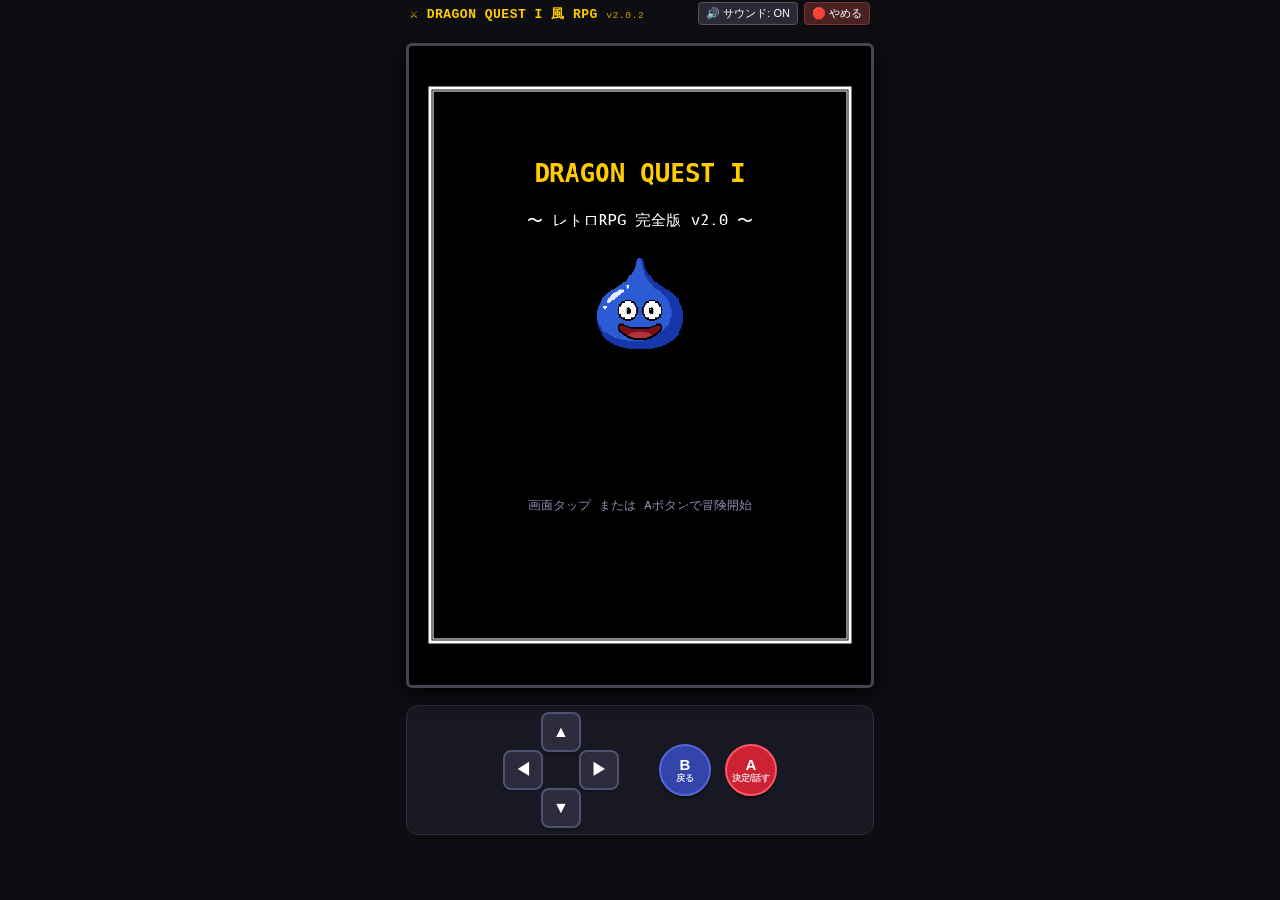
==== index.html @ 97a2902c "fix(v2.0.2): 火山入場路完全開通・エンカウント半減(5.5%)＆歩行セーフティ・EXP成長黄金比調整" ====
<!DOCTYPE html>
<html lang="ja">
<head>
    <meta charset="UTF-8">
    <meta name="viewport" content="width=device-width, initial-scale=1.0, maximum-scale=1.0, user-scalable=no, viewport-fit=cover">
    <title>ドラゴンクエスト1風 RPG プロトタイプ</title>
    
    <!-- PWA & Mobile Web App 設定 -->
    <meta name="theme-color" content="#000000">
    <meta name="mobile-web-app-capable" content="yes">
    <meta name="apple-mobile-web-app-capable" content="yes">
    <meta name="apple-mobile-web-app-status-bar-style" content="black-translucent">
    <meta name="apple-mobile-web-app-title" content="レトロRPG">
    <link rel="manifest" href="manifest.json">
    <link rel="apple-touch-icon" href="icons/apple-touch-icon.png">
    <link rel="icon" type="image/png" sizes="192x192" href="icons/icon-192.png">

    <link rel="stylesheet" href="css/style.css">
</head>
<body>
    <div class="game-container">
        <header class="header-bar">
            <span class="title-tag">⚔️ DRAGON QUEST I 風 RPG <span style="font-size:0.75em; opacity:0.75; font-weight:normal;">v2.0.2</span></span>
            <div class="header-actions">
                <button id="soundToggle" class="header-btn" onclick="toggleMute()">🔊 サウンド: ON</button>
                <button id="quitBtn" class="header-btn quit-btn" onclick="quitGame()">🛑 やめる</button>
            </div>
        </header>

        <main class="canvas-wrapper">
            <canvas id="gameCanvas" width="480" height="640"></canvas>
        </main>

        <section class="controls-container">
            <!-- スマホ・タッチ用 バーチャルパッド -->
            <div class="virtual-pad">
                <div class="dpad-container">
                    <button id="btnUp" class="pad-btn btn-up" aria-label="上">▲</button>
                    <button id="btnDown" class="pad-btn btn-down" aria-label="下">▼</button>
                    <button id="btnLeft" class="pad-btn btn-left" aria-label="左">◀</button>
                    <button id="btnRight" class="pad-btn btn-right" aria-label="右">▶</button>
                </div>
                <div class="action-buttons">
                    <button id="btnB" class="action-btn btn-b" aria-label="Bボタン">
                        <span>B</span>
                        <span class="btn-sub">戻る</span>
                    </button>
                    <button id="btnA" class="action-btn btn-a" aria-label="Aボタン">
                        <span>A</span>
                        <span class="btn-sub">決定/話す</span>
                    </button>
                </div>
            </div>
        </section>
    </div>

    <!-- ゲームスクリプト読み込み -->
    <script src="js/audio.js"></script>
    <script src="js/data.js"></script>
    <script src="js/graphics.js"></script>
    <script src="js/battle.js"></script>
    <script src="js/main.js"></script>

    <script>
        function toggleMute() {
            if (typeof audio !== 'undefined') {
                audio.isMuted = !audio.isMuted;
                if (audio.isMuted) {
                    audio.stopBGM();
                } else if (window.game && window.game.state === 'EXPLORE') {
                    audio.playBGM(window.game.currentMap.bgm);
                }
                const btn = document.getElementById('soundToggle');
                btn.textContent = audio.isMuted ? '🔇 サウンド: OFF' : '🔊 サウンド: ON';
            }
        }

        function quitGame() {
            if (confirm('ゲームを終了してアプリを閉じますか？')) {
                // 音声を完全停止
                if (typeof audio !== 'undefined') {
                    audio.stopBGM();
                    audio.isMuted = true;
                }
                // アプリ・ウィンドウを閉じる試み
                try {
                    window.open('', '_self', '');
                    window.close();
                } catch (e) {}

                // ブラウザの制限でタブが閉じない場合の終了画面表示
                setTimeout(() => {
                    document.body.innerHTML = `
                        <div style="display:flex; flex-direction:column; justify-content:center; align-items:center; height:100vh; height:100dvh; background:#000000; color:#aaaaaa; font-family:monospace; text-align:center; padding:20px;">
                            <div style="font-size:36px; margin-bottom:16px;">⚔️</div>
                            <div style="font-size:18px; color:#ffffff; font-weight:bold; margin-bottom:12px;">ゲームを終了しました</div>
                            <div style="font-size:13px; line-height:1.6; color:#888888;">端末のホーム画面に戻るか、<br>画面・タブを閉じてください。</div>
                            <button onclick="location.reload()" style="margin-top:32px; background:#2a2a36; color:#ffffff; border:1px solid #555; padding:8px 18px; border-radius:4px; font-size:13px; cursor:pointer;">▶ もう一度遊ぶ</button>
                        </div>
                    `;
                }, 100);
            }
        }
        // Service Workerの登録（PWA・完全オフライン対応）
        if ('serviceWorker' in navigator) {
            window.addEventListener('load', () => {
                navigator.serviceWorker.register('./sw.js', { scope: './' })
                    .then((reg) => {
                        console.log('[PWA] Service Worker registered successfully! Scope:', reg.scope);
                    })
                    .catch((err) => {
                        console.error('[PWA] Service Worker registration failed:', err);
                    });
            });
        }
    </script>
</body>
</html>
---- css/style.css ----
/* ドラクエ1風レトロRPG スタイルシート (スマホ特化・操作性最優先レスポンシブレイアウト) */

* {
    box-sizing: border-box;
    margin: 0;
    padding: 0;
    user-select: none;
    -webkit-user-select: none;
    -webkit-touch-callout: none;
    touch-action: manipulation;
}

body {
    background-color: #0d0d12;
    color: #ffffff;
    font-family: 'Courier New', Courier, 'Hiragino Kaku Gothic ProN', Meiryo, monospace;
    display: flex;
    justify-content: center;
    align-items: center;
    min-height: 100vh;
    height: 100vh;
    height: 100dvh;
    overflow: hidden;
    padding: env(safe-area-inset-top, 4px) env(safe-area-inset-right, 4px) 0 env(safe-area-inset-left, 4px);
}

.game-container {
    display: flex;
    flex-direction: column;
    align-items: center;
    justify-content: space-between;
    height: 100%;
    max-height: 100dvh;
    width: 100%;
    max-width: 480px;
    /* 下部にボタン1個分（約55px）の余裕を持った空白フッターを確保 */
    padding: 2px 6px max(65px, env(safe-area-inset-bottom, 0px) + 55px) 6px;
    gap: 4px;
}

.header-bar {
    display: flex;
    justify-content: space-between;
    align-items: center;
    width: 100%;
    flex-shrink: 0;
    margin-bottom: 2px;
    padding: 0 4px;
}

.title-tag {
    font-size: 13px;
    font-weight: bold;
    color: #ffcc00;
    letter-spacing: 0.5px;
}

.header-actions {
    display: flex;
    gap: 6px;
}

.header-btn {
    background: #2a2a36;
    color: #ffffff;
    border: 1px solid #555;
    padding: 3px 7px;
    font-size: 11px;
    border-radius: 4px;
    cursor: pointer;
    transition: background 0.2s;
}

.header-btn:hover {
    background: #3e3e50;
}

.quit-btn {
    background: #4a2222;
    border-color: #773333;
}

.quit-btn:hover {
    background: #662a2a;
}

/* ゲーム画面 Canvas (縦長 3:4 比率・コントローラー上方シフトに合わせて縦幅を短縮) */
.canvas-wrapper {
    background: #000;
    border: 3px solid #444455;
    border-radius: 6px;
    box-shadow: 0 6px 20px rgba(0, 0, 0, 0.8);
    overflow: hidden;
    position: relative;
    width: 100%;
    flex: 1 1 auto;
    min-height: 0;
    max-height: calc(100dvh - 255px);
    aspect-ratio: 3 / 4;
    display: flex;
    justify-content: center;
    align-items: center;
    margin: 0 auto;
}

#gameCanvas {
    display: block;
    width: 100%;
    height: 100%;
    object-fit: contain;
    image-rendering: pixelated;
    image-rendering: crisp-edges;
}

/* 操作パネル (画面下部からボタン1個分浮かせた独立配置) */
.controls-container {
    width: 100%;
    flex-shrink: 0;
    margin-top: 2px;
}

.virtual-pad {
    display: flex;
    justify-content: center;
    align-items: center;
    gap: 40px; /* 十字キーとABボタンの間隔をボタン1個分（約40px）に設定 */
    padding: 6px 14px;
    background: #181822;
    border-radius: 12px;
    border: 1px solid #2e2e3e;
}

/* 十字キー */
.dpad-container {
    position: relative;
    width: 116px;
    height: 116px;
}

.pad-btn * , .action-btn * {
    pointer-events: none;
}

.pad-btn {
    position: absolute;
    background: #2b2b3d;
    border: 2px solid #505070;
    color: #ffffff;
    font-size: 16px;
    font-weight: bold;
    border-radius: 8px;
    display: flex;
    align-items: center;
    justify-content: center;
    cursor: pointer;
    touch-action: manipulation;
    box-shadow: 0 3px 0 #151520;
}

.pad-btn:active {
    transform: translateY(2px);
    box-shadow: 0 1px 0 #151520;
    background: #444460;
}

.btn-up    { top: 0; left: 38px; width: 40px; height: 40px; }
.btn-down  { bottom: 0; left: 38px; width: 40px; height: 40px; }
.btn-left  { top: 38px; left: 0; width: 40px; height: 40px; }
.btn-right { top: 38px; right: 0; width: 40px; height: 40px; }

/* アクションボタン (A / B) */
.action-buttons {
    display: flex;
    gap: 14px;
}

.action-btn {
    width: 52px;
    height: 52px;
    border-radius: 50%;
    font-size: 15px;
    font-weight: bold;
    display: flex;
    flex-direction: column;
    align-items: center;
    justify-content: center;
    border: 2px solid #555;
    cursor: pointer;
    touch-action: manipulation;
    box-shadow: 0 3px 0 #111;
}

.action-btn:active {
    transform: translateY(2px);
    box-shadow: 0 1px 0 #111;
}

.btn-a {
    background: #cc2233;
    color: #ffffff;
    border-color: #ff5566;
}
.btn-a:active {
    background: #ee3344;
}

.btn-b {
    background: #3344aa;
    color: #ffffff;
    border-color: #5566dd;
}
.btn-b:active {
    background: #4455cc;
}

.btn-sub {
    font-size: 8.5px;
    opacity: 0.85;
}

/* 端末別レスポンシブ最適化（小型スマホ・低解像度端末対応） */
@media (max-height: 700px) {
    .canvas-wrapper {
        max-height: calc(100dvh - 230px);
    }
    .dpad-container {
        width: 102px;
        height: 102px;
    }
    .btn-up    { top: 0; left: 34px; width: 34px; height: 34px; font-size: 14px; }
    .btn-down  { bottom: 0; left: 34px; width: 34px; height: 34px; font-size: 14px; }
    .btn-left  { top: 34px; left: 0; width: 34px; height: 34px; font-size: 14px; }
    .btn-right { top: 34px; right: 0; width: 34px; height: 34px; font-size: 14px; }
    .action-btn {
        width: 46px;
        height: 46px;
        font-size: 13px;
    }
    .btn-sub {
        font-size: 7.5px;
    }
    .virtual-pad {
        padding: 4px 10px;
        gap: 24px;
    }
    .game-container {
        padding-bottom: max(50px, env(safe-area-inset-bottom, 0px) + 40px);
    }
}
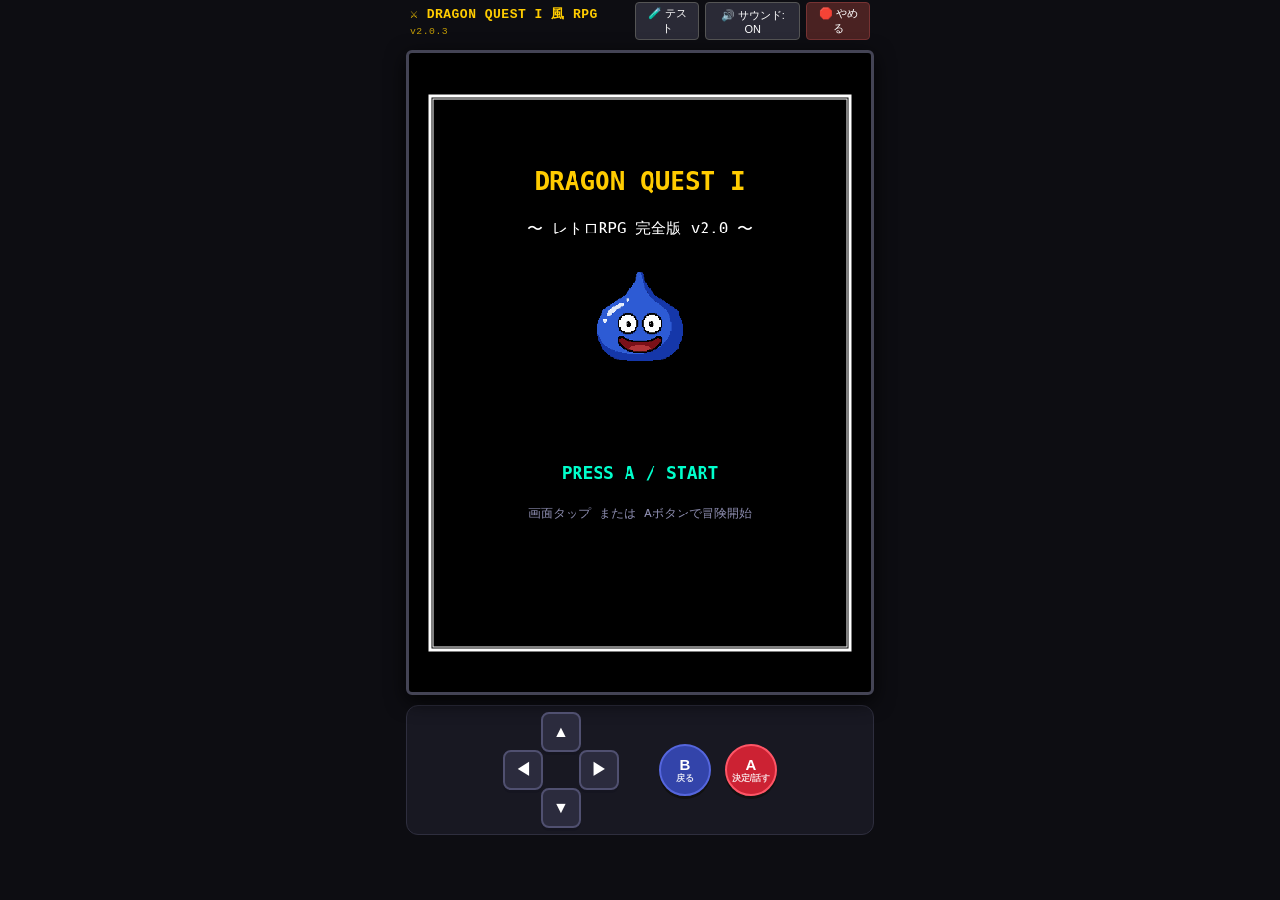
==== commit bf8f43db: "fix(v2.0.3): ゴーレム姿完全表示（マップ16x16スプライト＆戦闘描画フォールバック）＆テスト用デバッグツール新設" ====
--- a/index.html
+++ b/index.html
@@ -20,12 +20,37 @@
 <body>
     <div class="game-container">
         <header class="header-bar">
-            <span class="title-tag">⚔️ DRAGON QUEST I 風 RPG <span style="font-size:0.75em; opacity:0.75; font-weight:normal;">v2.0.2</span></span>
+            <span class="title-tag">⚔️ DRAGON QUEST I 風 RPG <span style="font-size:0.75em; opacity:0.75; font-weight:normal;">v2.0.3</span></span>
             <div class="header-actions">
+                <button id="debugBtn" class="header-btn" onclick="toggleDebugModal()">🧪 テスト</button>
                 <button id="soundToggle" class="header-btn" onclick="toggleMute()">🔊 サウンド: ON</button>
                 <button id="quitBtn" class="header-btn quit-btn" onclick="quitGame()">🛑 やめる</button>
             </div>
         </header>
+
+        <!-- デバッグ・テストメニューモーダル -->
+        <div id="debugModal" style="display: none; position: fixed; top: 0; left: 0; width: 100%; height: 100%; background: rgba(0,0,0,0.85); z-index: 9999; justify-content: center; align-items: center; color: white;">
+            <div style="background: #111; border: 2px solid #58a6ff; border-radius: 8px; padding: 16px; width: 90%; max-width: 400px; font-family: monospace;">
+                <div style="display: flex; justify-content: space-between; align-items: center; margin-bottom: 12px; border-bottom: 1px solid #333; padding-bottom: 8px;">
+                    <span style="font-weight: bold; color: #58a6ff; font-size: 16px;">🧪 テスト・デバッグツール</span>
+                    <button onclick="toggleDebugModal()" style="background: #e63e3e; color: white; border: none; border-radius: 4px; padding: 4px 8px; cursor: pointer;">✕ 閉じる</button>
+                </div>
+                <div style="display: flex; flex-direction: column; gap: 8px; font-size: 13px;">
+                    <div style="color: #ffcc00; font-weight: bold;">【章ワープ ＆ レベル同期】</div>
+                    <button onclick="debugSetChapter(1)" style="padding: 8px; background: #222; color: #fff; border: 1px solid #444; border-radius: 4px; cursor: pointer; text-align: left;">🌲 第1章: ラダトーム城 (LV1・ひのきのぼう)</button>
+                    <button onclick="debugSetChapter(2)" style="padding: 8px; background: #222; color: #fff; border: 1px solid #444; border-radius: 4px; cursor: pointer; text-align: left;">🏜️ 第2章: 砂漠・火山 (LV5・どうのつるぎ・銀の鍵)</button>
+                    <button onclick="debugSetChapter(3)" style="padding: 8px; background: #222; color: #fff; border: 1px solid #444; border-radius: 4px; cursor: pointer; text-align: left;">🏰 第3章: 竜王の城 (LV8・はがねのつるぎ・虹のしずく)</button>
+                    
+                    <div style="color: #ffcc00; font-weight: bold; margin-top: 6px;">【便利チート】</div>
+                    <div style="display: grid; grid-template-columns: 1fr 1fr; gap: 6px;">
+                        <button onclick="debugAddGold(500)" style="padding: 8px; background: #222; color: #fff; border: 1px solid #444; border-radius: 4px; cursor: pointer;">💰 G+500</button>
+                        <button onclick="debugFullHeal()" style="padding: 8px; background: #222; color: #fff; border: 1px solid #444; border-radius: 4px; cursor: pointer;">✨ 全回復</button>
+                        <button onclick="debugAddItems()" style="padding: 8px; background: #222; color: #fff; border: 1px solid #444; border-radius: 4px; cursor: pointer;">🌿 道具MAX</button>
+                        <button id="btnEncounterToggle" onclick="debugToggleEncounter()" style="padding: 8px; background: #222; color: #fff; border: 1px solid #444; border-radius: 4px; cursor: pointer;">🚫 敵: ON</button>
+                    </div>
+                </div>
+            </div>
+        </div>
 
         <main class="canvas-wrapper">
             <canvas id="gameCanvas" width="480" height="640"></canvas>
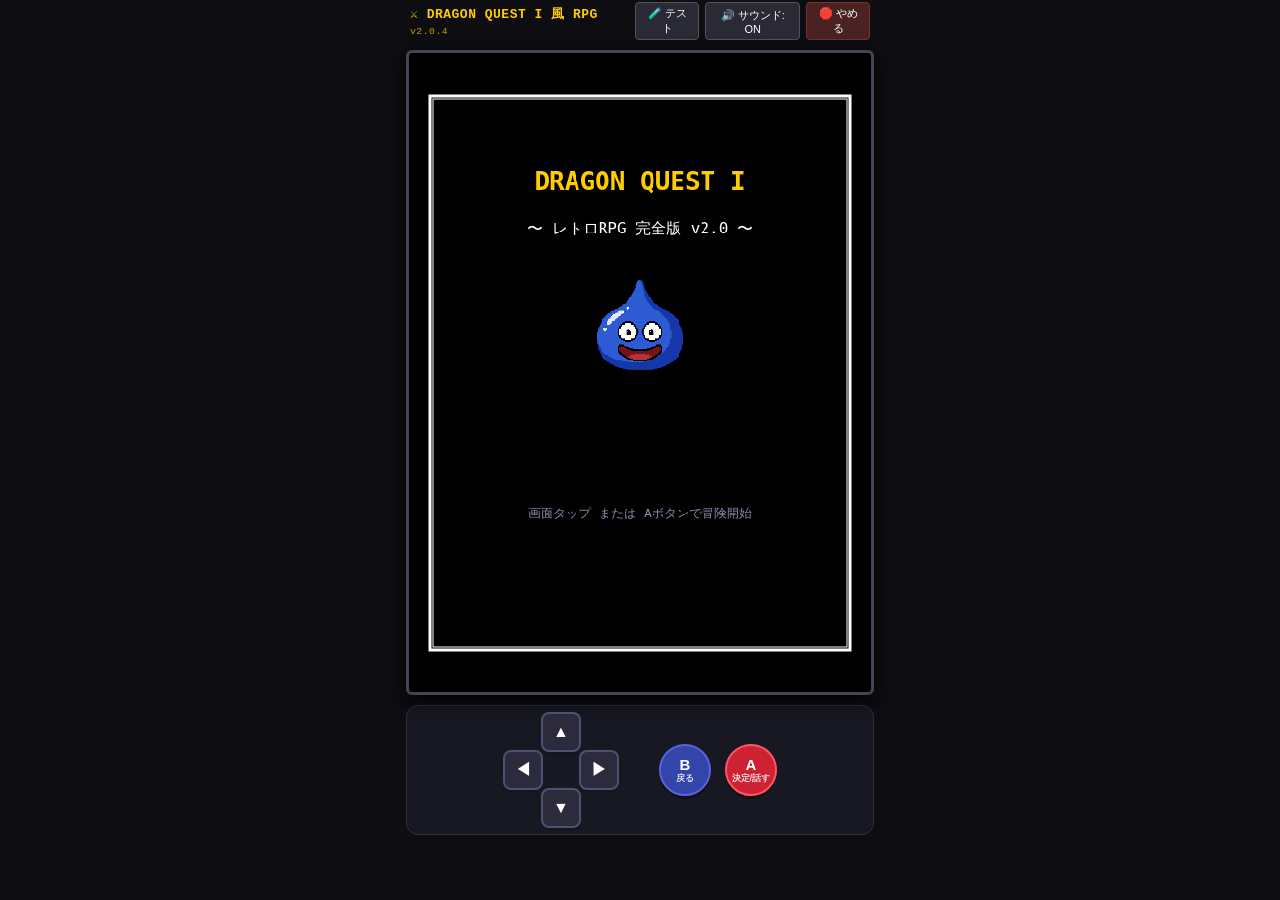
==== commit be941086: "fix(v2.0.4): せかいじゅのはフリーズ完全解消＆自動蘇生・手動全回復ハイブリッド化" ====
--- a/index.html
+++ b/index.html
@@ -20,7 +20,7 @@
 <body>
     <div class="game-container">
         <header class="header-bar">
-            <span class="title-tag">⚔️ DRAGON QUEST I 風 RPG <span style="font-size:0.75em; opacity:0.75; font-weight:normal;">v2.0.3</span></span>
+            <span class="title-tag">⚔️ DRAGON QUEST I 風 RPG <span style="font-size:0.75em; opacity:0.75; font-weight:normal;">v2.0.4</span></span>
             <div class="header-actions">
                 <button id="debugBtn" class="header-btn" onclick="toggleDebugModal()">🧪 テスト</button>
                 <button id="soundToggle" class="header-btn" onclick="toggleMute()">🔊 サウンド: ON</button>
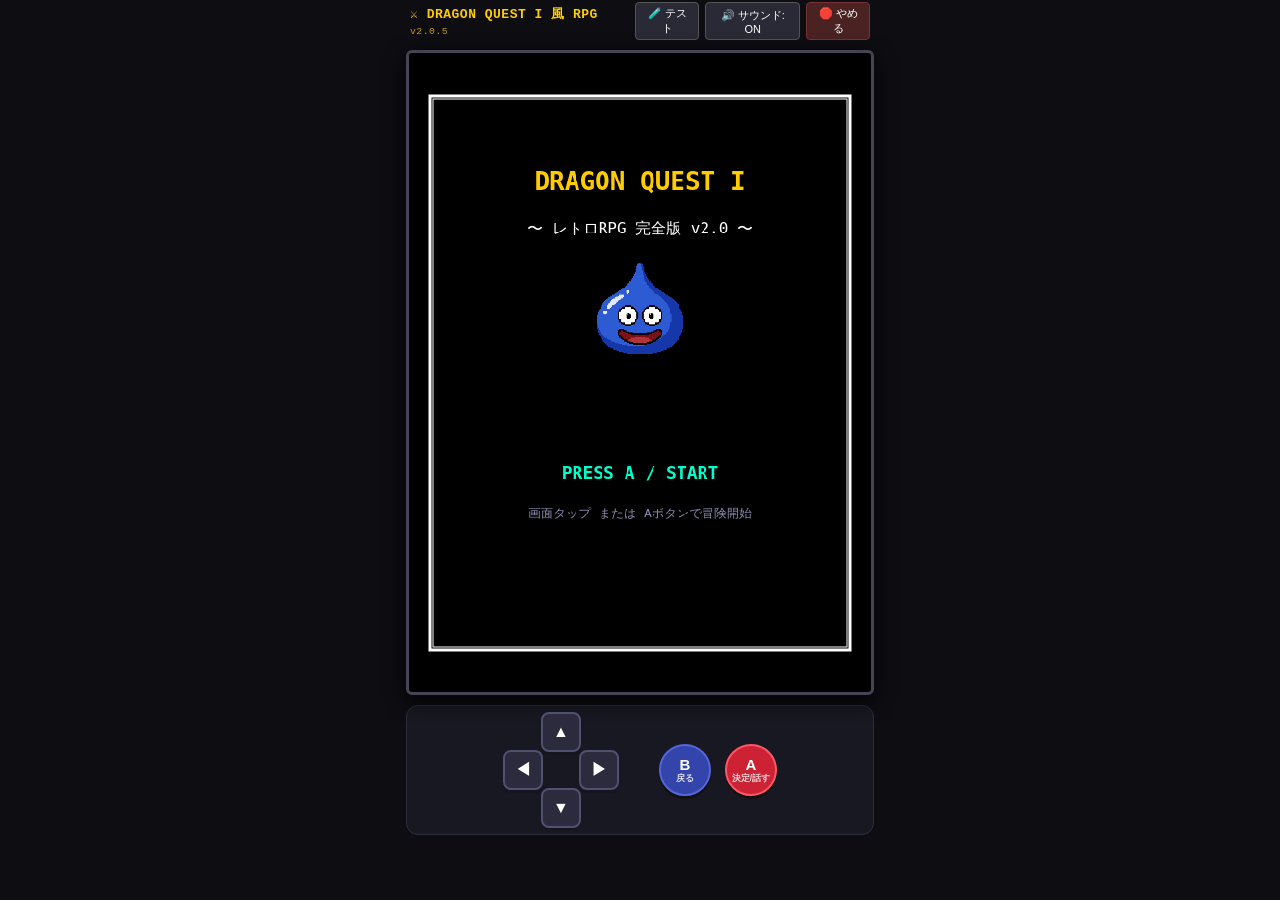
==== commit 645ce7f1: "fix(v2.0.5): テストモードの1ターンフリーズ解消＆デバッグ機能バグ修正" ====
--- a/index.html
+++ b/index.html
@@ -20,7 +20,7 @@
 <body>
     <div class="game-container">
         <header class="header-bar">
-            <span class="title-tag">⚔️ DRAGON QUEST I 風 RPG <span style="font-size:0.75em; opacity:0.75; font-weight:normal;">v2.0.4</span></span>
+            <span class="title-tag">⚔️ DRAGON QUEST I 風 RPG <span style="font-size:0.75em; opacity:0.75; font-weight:normal;">v2.0.5</span></span>
             <div class="header-actions">
                 <button id="debugBtn" class="header-btn" onclick="toggleDebugModal()">🧪 テスト</button>
                 <button id="soundToggle" class="header-btn" onclick="toggleMute()">🔊 サウンド: ON</button>
@@ -46,7 +46,7 @@
                         <button onclick="debugAddGold(500)" style="padding: 8px; background: #222; color: #fff; border: 1px solid #444; border-radius: 4px; cursor: pointer;">💰 G+500</button>
                         <button onclick="debugFullHeal()" style="padding: 8px; background: #222; color: #fff; border: 1px solid #444; border-radius: 4px; cursor: pointer;">✨ 全回復</button>
                         <button onclick="debugAddItems()" style="padding: 8px; background: #222; color: #fff; border: 1px solid #444; border-radius: 4px; cursor: pointer;">🌿 道具MAX</button>
-                        <button id="btnEncounterToggle" onclick="debugToggleEncounter()" style="padding: 8px; background: #222; color: #fff; border: 1px solid #444; border-radius: 4px; cursor: pointer;">🚫 敵: ON</button>
+                        <button id="btnEncounterToggle" onclick="debugToggleEncounter()" style="padding: 8px; background: #222; color: #fff; border: 1px solid #444; border-radius: 4px; cursor: pointer;">⚔️ 敵出現: ON</button>
                     </div>
                 </div>
             </div>
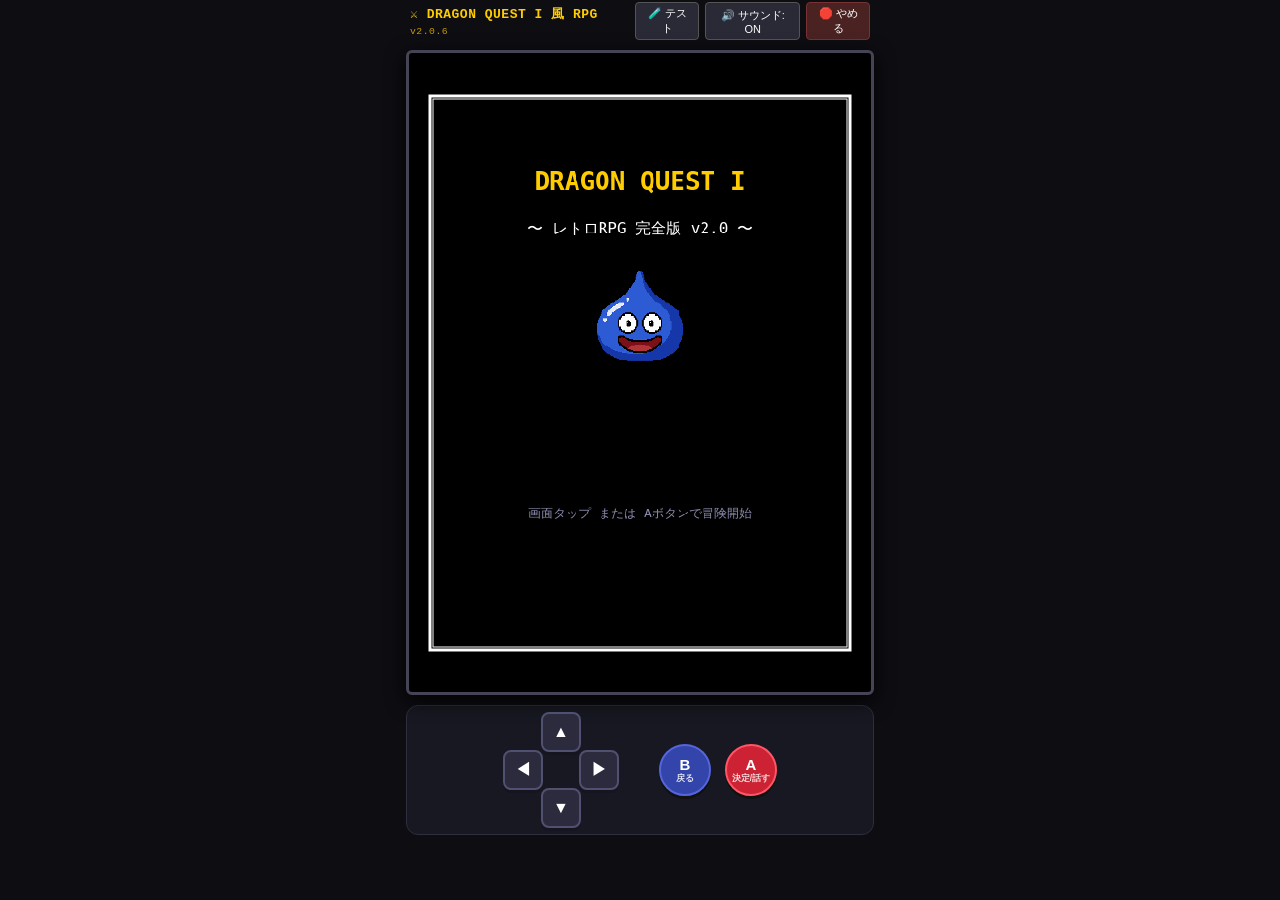
==== commit 1d509613: "fix(v2.0.6): 竜王の城入口をお城アイコンに修正＆岬・光の橋・孤島の地形開通" ====
--- a/index.html
+++ b/index.html
@@ -20,7 +20,7 @@
 <body>
     <div class="game-container">
         <header class="header-bar">
-            <span class="title-tag">⚔️ DRAGON QUEST I 風 RPG <span style="font-size:0.75em; opacity:0.75; font-weight:normal;">v2.0.5</span></span>
+            <span class="title-tag">⚔️ DRAGON QUEST I 風 RPG <span style="font-size:0.75em; opacity:0.75; font-weight:normal;">v2.0.6</span></span>
             <div class="header-actions">
                 <button id="debugBtn" class="header-btn" onclick="toggleDebugModal()">🧪 テスト</button>
                 <button id="soundToggle" class="header-btn" onclick="toggleMute()">🔊 サウンド: ON</button>
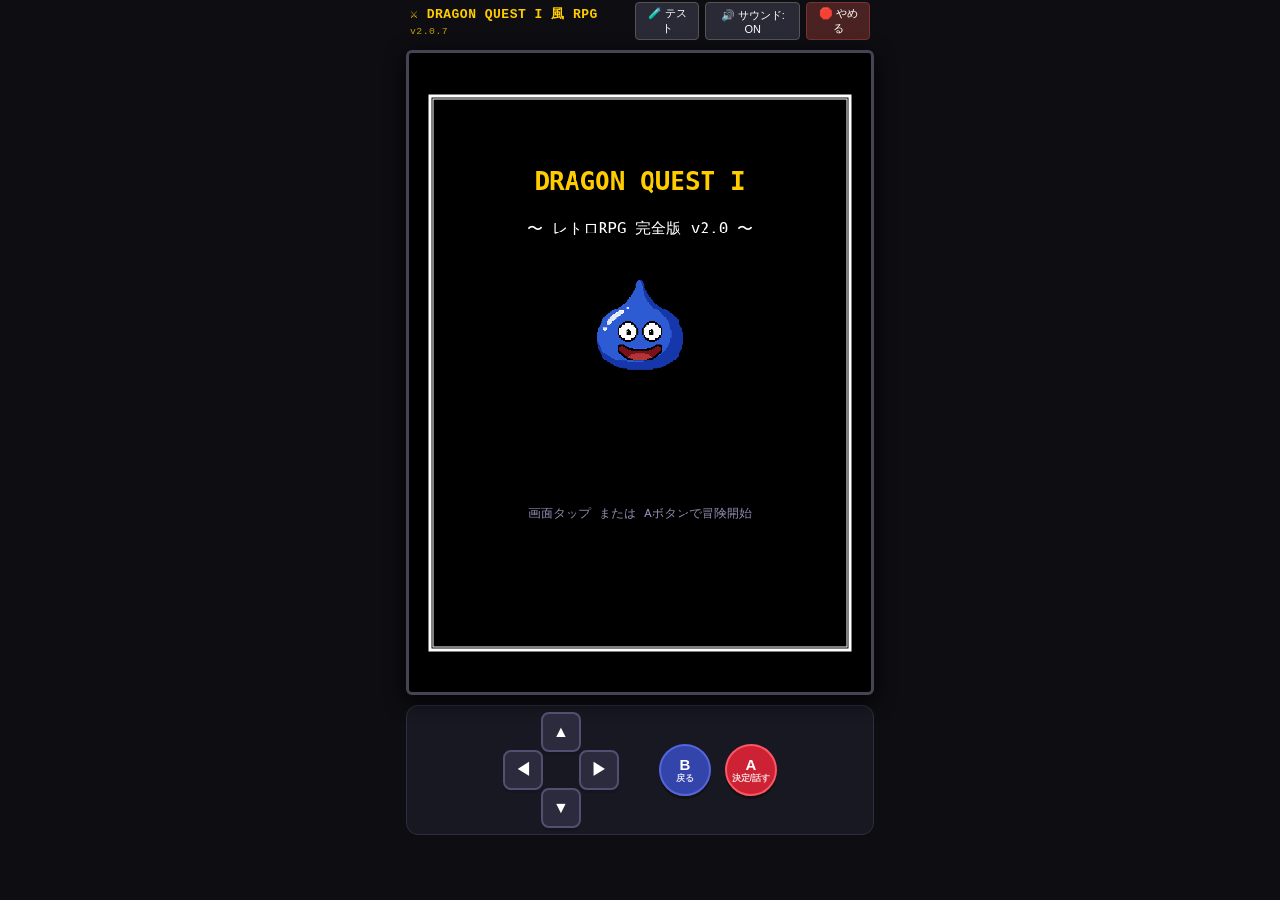
==== commit 1c61202a: "feat(v2.0.7): メルキドの町（砂漠サンドストーン）＆竜王の城（漆黒闇紫・血染めクリムゾン）の配色差別化" ====
--- a/index.html
+++ b/index.html
@@ -20,7 +20,7 @@
 <body>
     <div class="game-container">
         <header class="header-bar">
-            <span class="title-tag">⚔️ DRAGON QUEST I 風 RPG <span style="font-size:0.75em; opacity:0.75; font-weight:normal;">v2.0.6</span></span>
+            <span class="title-tag">⚔️ DRAGON QUEST I 風 RPG <span style="font-size:0.75em; opacity:0.75; font-weight:normal;">v2.0.7</span></span>
             <div class="header-actions">
                 <button id="debugBtn" class="header-btn" onclick="toggleDebugModal()">🧪 テスト</button>
                 <button id="soundToggle" class="header-btn" onclick="toggleMute()">🔊 サウンド: ON</button>
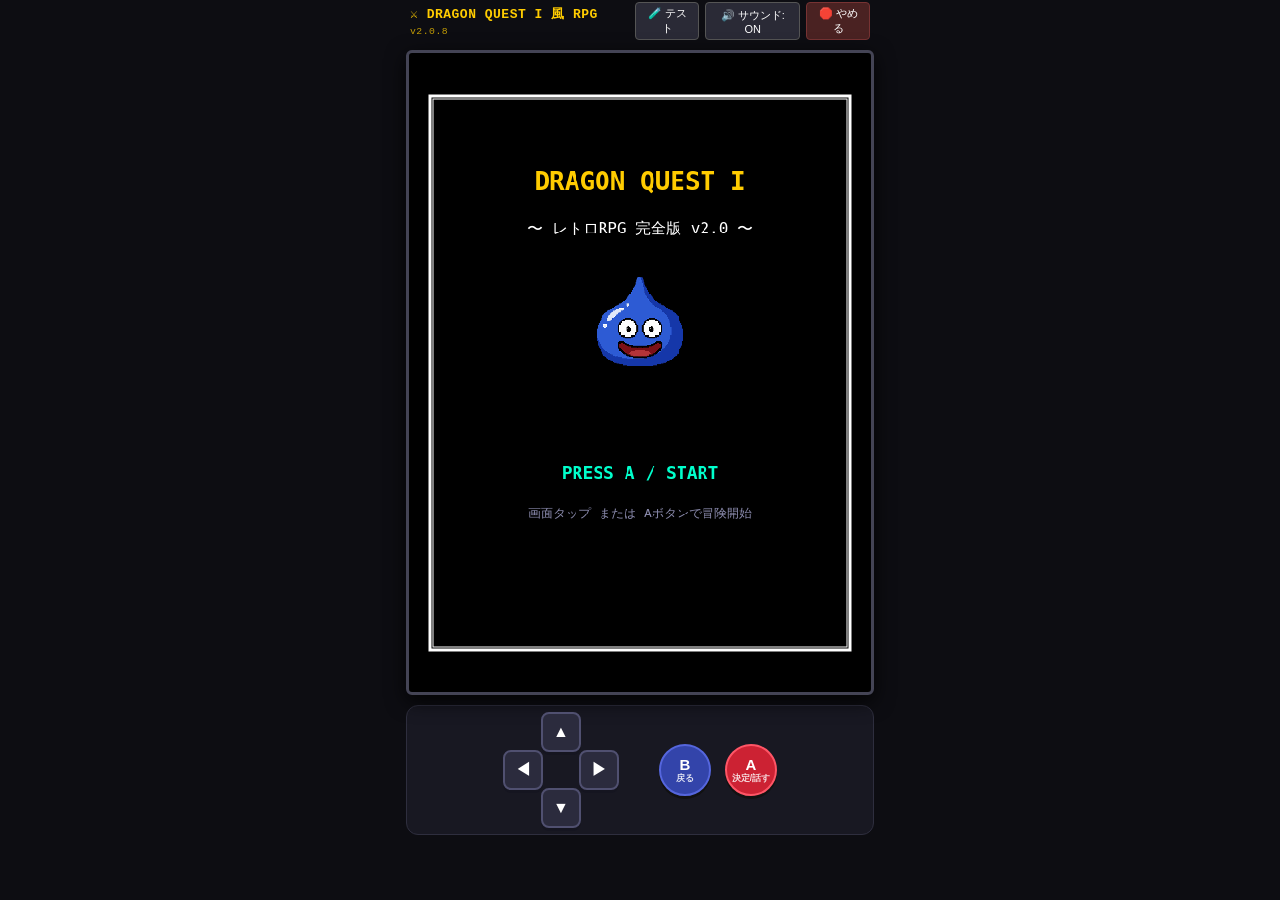
==== commit 7edaafce: "feat(v2.0.8): 戦闘背景プログラミング描画エンジン（草原・砂漠・洞窟・魔城の4種）＆モンスター足元シャドウ演出実装" ====
--- a/index.html
+++ b/index.html
@@ -20,7 +20,7 @@
 <body>
     <div class="game-container">
         <header class="header-bar">
-            <span class="title-tag">⚔️ DRAGON QUEST I 風 RPG <span style="font-size:0.75em; opacity:0.75; font-weight:normal;">v2.0.7</span></span>
+            <span class="title-tag">⚔️ DRAGON QUEST I 風 RPG <span style="font-size:0.75em; opacity:0.75; font-weight:normal;">v2.0.8</span></span>
             <div class="header-actions">
                 <button id="debugBtn" class="header-btn" onclick="toggleDebugModal()">🧪 テスト</button>
                 <button id="soundToggle" class="header-btn" onclick="toggleMute()">🔊 サウンド: ON</button>
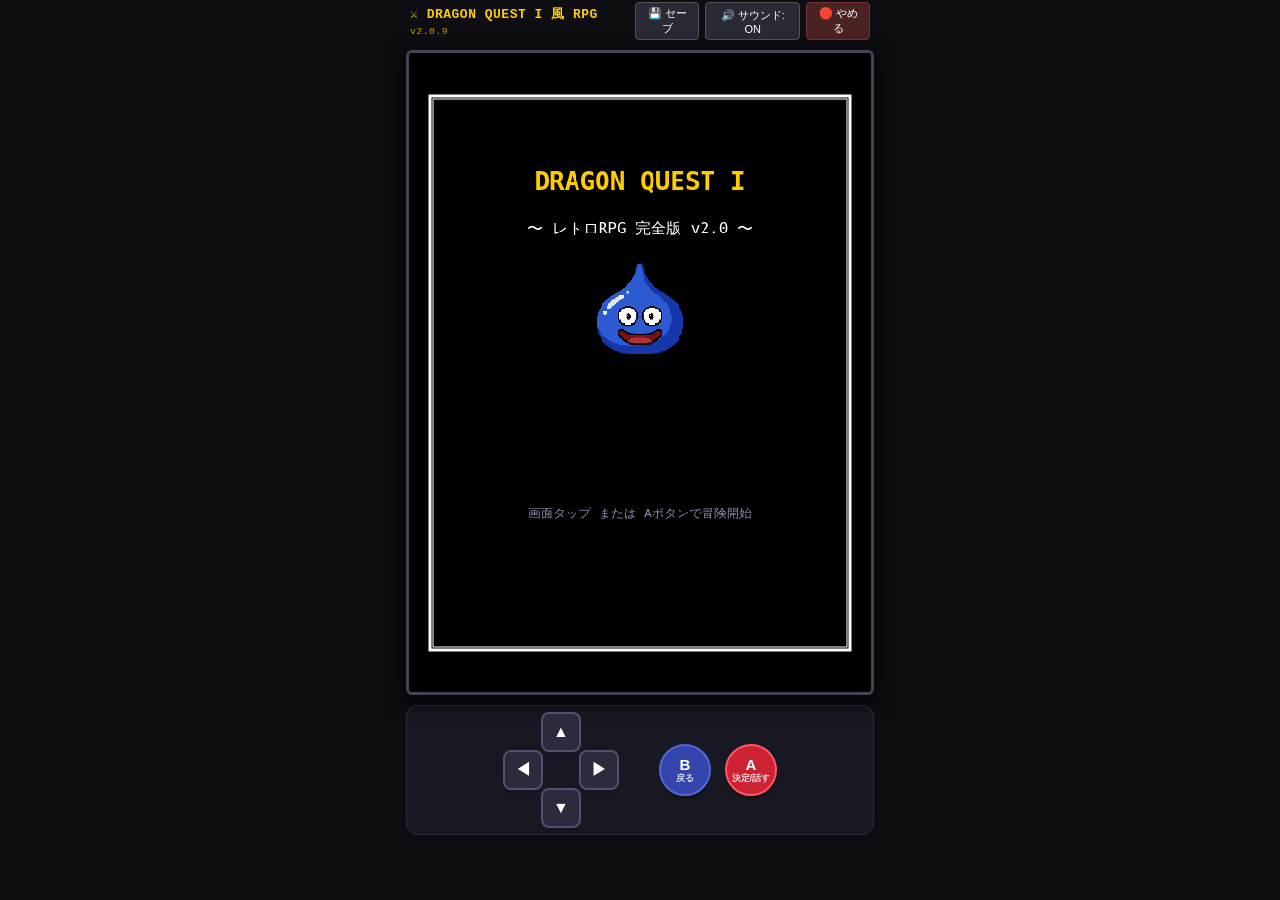
==== commit 8ce2d719: "feat(v2.0.9): ヘッダーテストボタン非表示化 ＆ 安全強制リセット付きセーブ機能・冒険の書タイトルメニュー実装" ====
--- a/index.html
+++ b/index.html
@@ -20,9 +20,10 @@
 <body>
     <div class="game-container">
         <header class="header-bar">
-            <span class="title-tag">⚔️ DRAGON QUEST I 風 RPG <span style="font-size:0.75em; opacity:0.75; font-weight:normal;">v2.0.8</span></span>
+            <span class="title-tag">⚔️ DRAGON QUEST I 風 RPG <span style="font-size:0.75em; opacity:0.75; font-weight:normal;">v2.0.9</span></span>
             <div class="header-actions">
-                <button id="debugBtn" class="header-btn" onclick="toggleDebugModal()">🧪 テスト</button>
+                <button id="saveBtn" class="header-btn" onclick="quickSave()">💾 セーブ</button>
+                <button id="debugBtn" class="header-btn" onclick="toggleDebugModal()" style="display: none;">🧪 テスト</button>
                 <button id="soundToggle" class="header-btn" onclick="toggleMute()">🔊 サウンド: ON</button>
                 <button id="quitBtn" class="header-btn quit-btn" onclick="quitGame()">🛑 やめる</button>
             </div>
